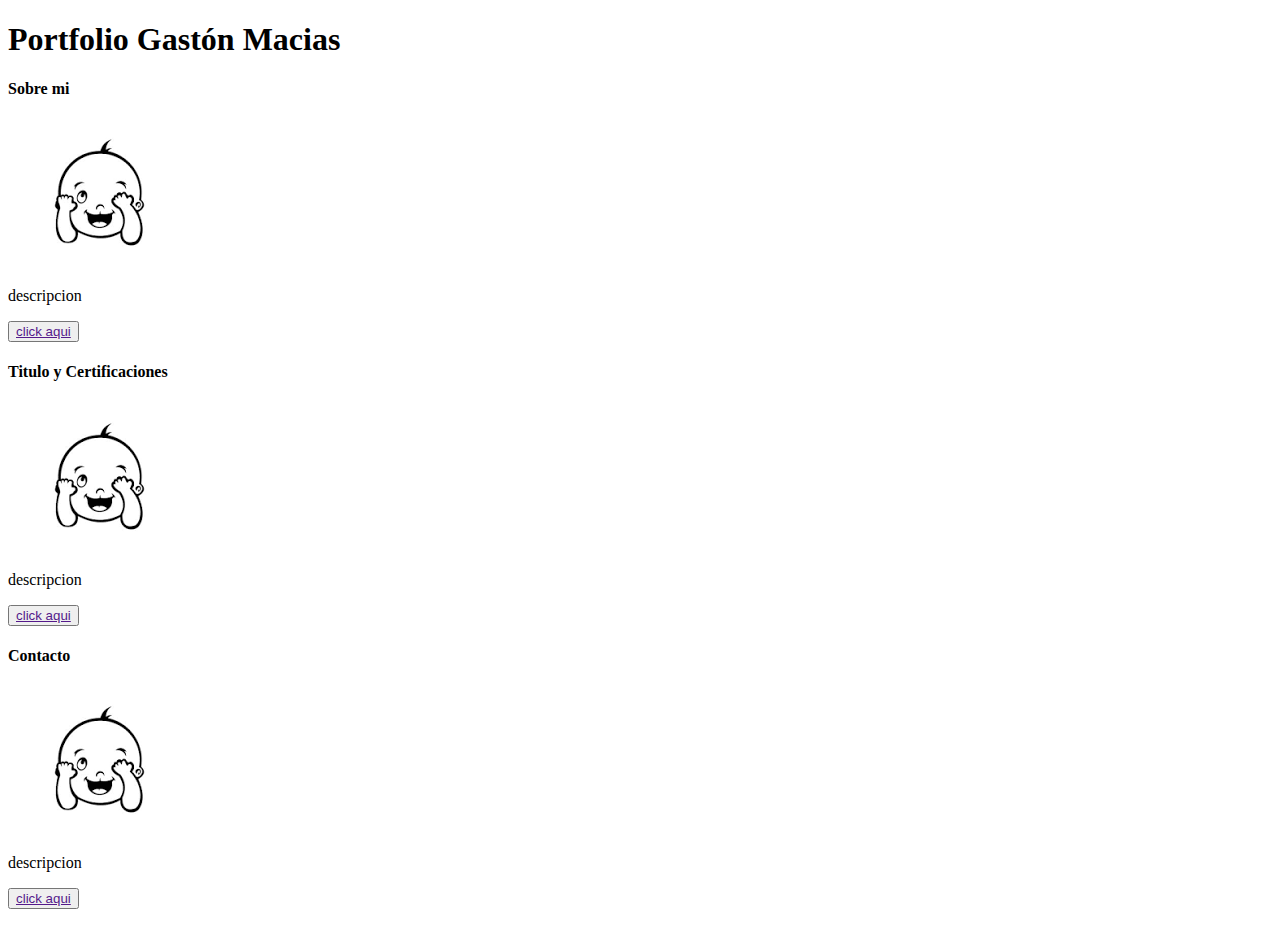
==== index.html @ 947e90dc "primeros pasos de estructura" ====
<!DOCTYPE html>
<html lang="es">

<head>
    <meta charset="UTF-8">
    <meta name="viewport" content="width=device-width, initial-scale=1.0">
    <link rel="stylesheet" href="stylos/styles.css">
    <title>Portfolio Gastón Macias</title>
</head>

<body>
    <!-- <nav>
        <ul>
            <li></li>
            <li></li>
            <li></li>
        </ul>
    </nav> -->

    <header>
        <h1>Portfolio Gastón Macias</h1>
    </header>

    <main>

        <section>
            <div class="card-container">

                <div class="card">
                    <h4 class="card-title">Sobre mi</h4>
                    <img src="[data-uri]"
                        alt="" class="card-img">
                    <div class="card-body">

                        <p>descripcion</p>
                        <button><a href="">click aqui</a></button>

                    </div>
                </div>
                <div class="card">
                    <h4 class="card-title">Titulo y Certificaciones</h4>
                    <img src="[data-uri]"
                        alt="" class="card-img">
                    <div class="card-body">

                        <p>descripcion</p>
                        <button><a href="">click aqui</a></button>
                    </div>
                </div>
                <div class="card">
                    <h4 class="card-title">Contacto</h4>
                    <img src="[data-uri]"
                        alt="" class="card-img">
                    <div class="card-body">

                        <p>descripcion</p>
                        <button><a href="">click aqui</a></button>
                    </div>
                </div>
                <!-- <div class="card">
                    <h4 class="card-title">card title</h4>
                    <img src="" alt="" class="card-img">
                <div class="card-body">
                    
                    <p>descripcion</p>
                    <a href="">click aqui</a>
                </div> 
            </div> -->
            </div>
        </section>

        <section>
            <footer>
                <p></p>
            </footer>
        </section>

    </main>


</body>

</html>
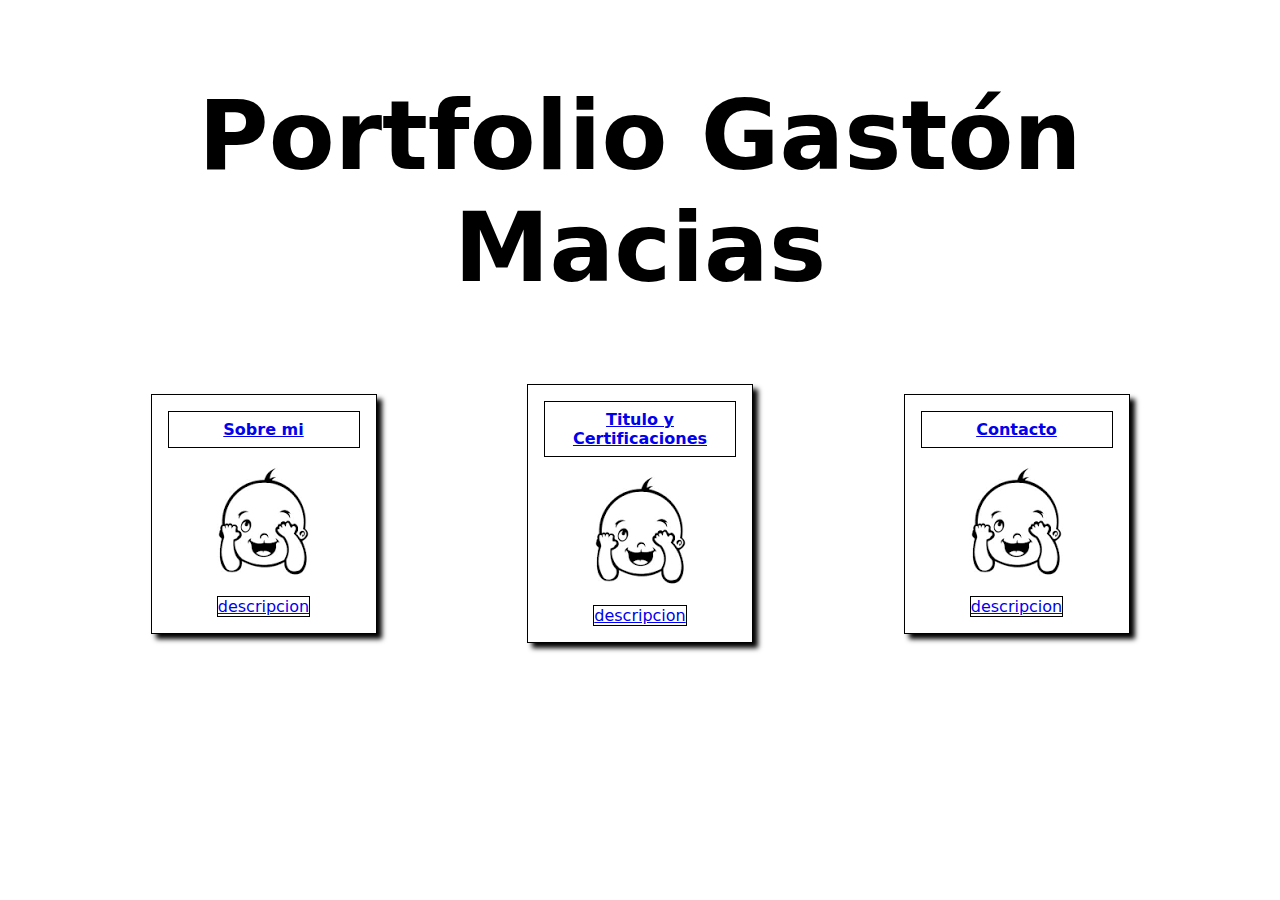
==== commit 5f799b85: "mejoras en el main" ====
--- a/index.html
+++ b/index.html
@@ -9,14 +9,6 @@
 </head>
 
 <body>
-    <!-- <nav>
-        <ul>
-            <li></li>
-            <li></li>
-            <li></li>
-        </ul>
-    </nav> -->
-
     <header>
         <h1>Portfolio Gastón Macias</h1>
     </header>
@@ -25,39 +17,41 @@
 
         <section>
             <div class="card-container">
+                <a href="sobreMi.html" target="_blank">
+                    <div class="card">
+                        <h4 class="card-title">Sobre mi</h4>
+                        <img src="[data-uri]"
+                            alt="" class="card-img">
+                        <div class="card-body">
 
-                <div class="card">
-                    <h4 class="card-title">Sobre mi</h4>
-                    <img src="[data-uri]"
-                        alt="" class="card-img">
-                    <div class="card-body">
+                            <p>descripcion</p>
+                        </div>
+                    </div>
+                </a>
+                <a href="#" target="_blank">
+                    <div class="card">
+                        <h4 class="card-title">Titulo y Certificaciones</h4>
+                        <img src="[data-uri]"
+                            alt="" class="card-img">
+                        <div class="card-body">
+                            <p>descripcion</p>
+                        </div>
+                    </div>
+                </a>
+                <a href="#" target="_blank">
+                    <div class="card">
+                        <h4 class="card-title">Contacto</h4>
+                        <img src="[data-uri]"
+                            alt="" class="card-img">
+                        <div class="card-body">
+                            <p>descripcion</p>
+                        </div>
+                    </div>
+                </a>
+            </div>
 
-                        <p>descripcion</p>
-                        <button><a href="">click aqui</a></button>
-
-                    </div>
-                </div>
-                <div class="card">
-                    <h4 class="card-title">Titulo y Certificaciones</h4>
-                    <img src="[data-uri]"
-                        alt="" class="card-img">
-                    <div class="card-body">
-
-                        <p>descripcion</p>
-                        <button><a href="">click aqui</a></button>
-                    </div>
-                </div>
-                <div class="card">
-                    <h4 class="card-title">Contacto</h4>
-                    <img src="[data-uri]"
-                        alt="" class="card-img">
-                    <div class="card-body">
-
-                        <p>descripcion</p>
-                        <button><a href="">click aqui</a></button>
-                    </div>
-                </div>
-                <!-- <div class="card">
+            <!--<a href="" target="_blank">
+             <div class="card">
                     <h4 class="card-title">card title</h4>
                     <img src="" alt="" class="card-img">
                 <div class="card-body">
@@ -65,7 +59,8 @@
                     <p>descripcion</p>
                     <a href="">click aqui</a>
                 </div> 
-            </div> -->
+            </div>
+        </a> -->
             </div>
         </section>
 
--- a/stylos/styles.css
+++ b/stylos/styles.css
@@ -0,0 +1,44 @@
+* {
+    margin: 0;
+    padding: 0;
+    box-sizing: border-box;
+    font-family: system-ui, -apple-system, BlinkMacSystemFont, 'Segoe UI', Roboto, Oxygen, Ubuntu, Cantarell, 'Open Sans', 'Helvetica Neue', sans-serif;
+}
+
+header {
+    text-align: center;
+    margin: 5rem 0;
+    font-size: 3rem;
+}
+
+.card-container {
+    display: flex;
+    align-items: center;
+    justify-content: space-evenly;
+}
+
+.card {
+    display: flex;
+    flex-direction: column;
+    align-items: center;
+    border: 1px solid black;
+    padding: 1rem;
+    box-shadow: 5px 5px 5px black;
+}
+
+.card-title {
+    border: 1px solid black;
+    padding: 0.5rem;
+    width: 12rem;
+    text-align: center;
+    /* box-shadow: 5px 5px 5px black; */
+}
+
+/* .card-img {
+    box-shadow: 5px 5px 5px black;
+} */
+
+.card-body {
+    text-align: center;
+    border: 1px solid black;
+}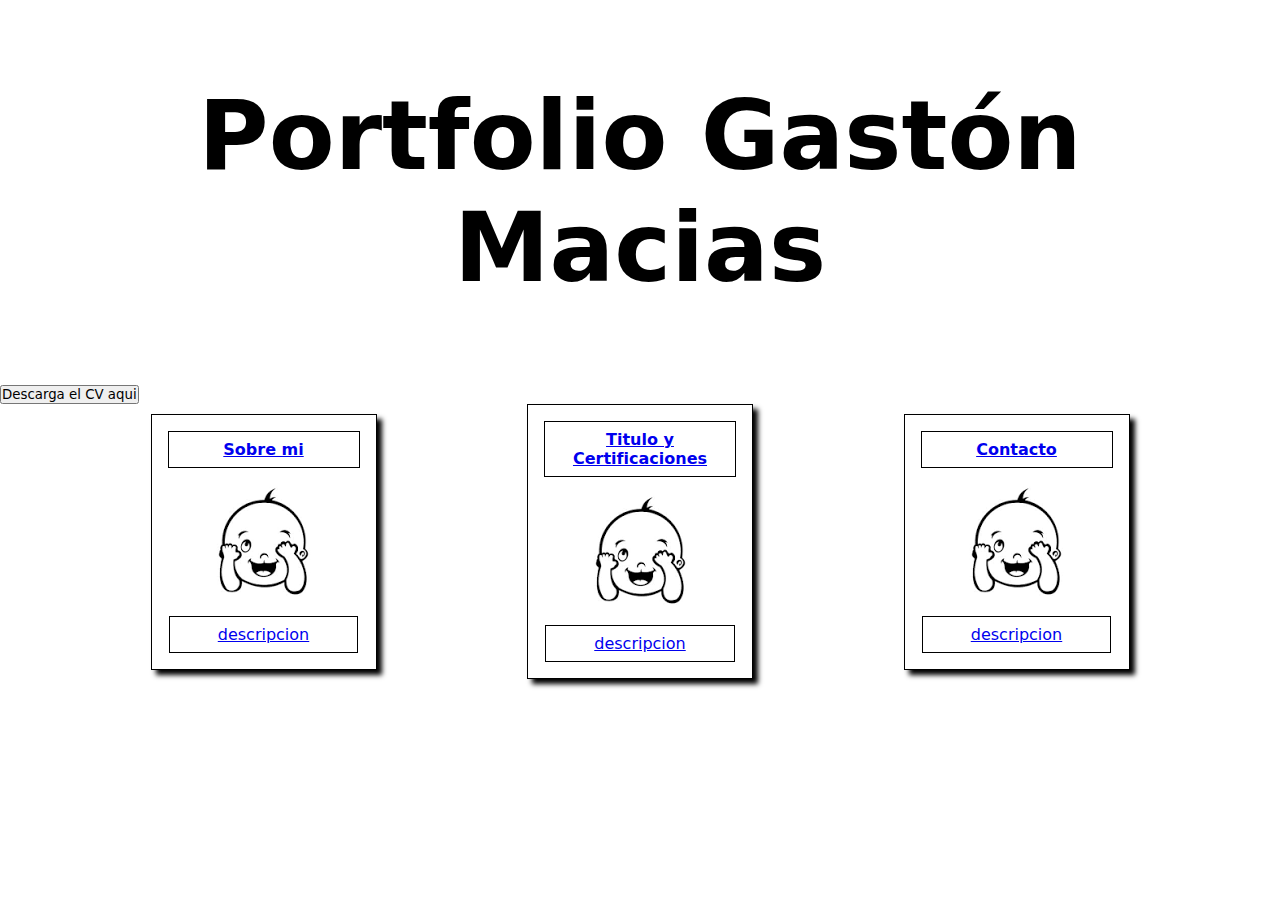
==== commit 4c519942: "agregado boton-cv" ====
--- a/index.html
+++ b/index.html
@@ -14,6 +14,9 @@
     </header>
 
     <main>
+        <div class="container-btn">
+            <button class="btn-cv">Descarga el CV aqui</button>
+        </div>
 
         <section>
             <div class="card-container">
--- a/stylos/styles.css
+++ b/stylos/styles.css
@@ -4,6 +4,8 @@
     box-sizing: border-box;
     font-family: system-ui, -apple-system, BlinkMacSystemFont, 'Segoe UI', Roboto, Oxygen, Ubuntu, Cantarell, 'Open Sans', 'Helvetica Neue', sans-serif;
 }
+
+/* ESTILOS PARA INDEX.HTML */
 
 header {
     text-align: center;
@@ -41,4 +43,27 @@
 .card-body {
     text-align: center;
     border: 1px solid black;
+    padding: 0.5rem 3rem;
+}
+
+/* ESTILOS PARA SOBRE MI.HTML */
+
+.sobreMi-header {
+    text-align: left;
+    margin-left: 2rem;
+    display: flex;
+    justify-content: space-around;
+}
+
+.sobreMi-container{
+    display: flex;
+    justify-content: center;
+    align-items: center;
+}
+
+.sobreMi-habilidades {
+    display: flex;
+    align-items: center;
+    justify-content: space-evenly;
+    margin-top: 3rem;
 }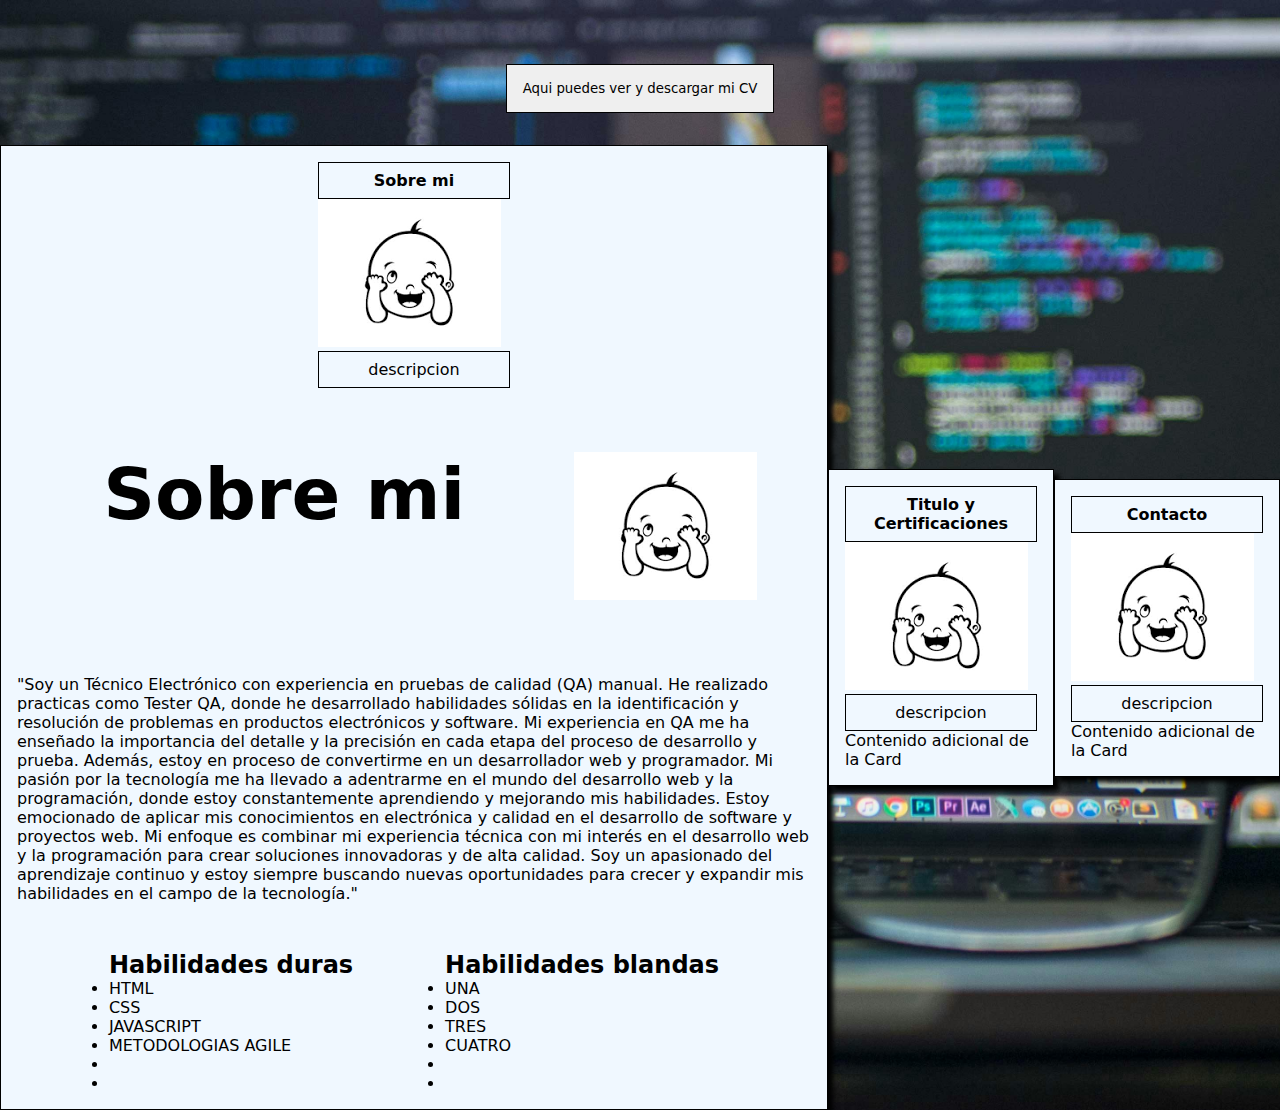
==== commit 7b750522: "agregado sobre mi al index" ====
--- a/index.html
+++ b/index.html
@@ -4,23 +4,154 @@
 <head>
     <meta charset="UTF-8">
     <meta name="viewport" content="width=device-width, initial-scale=1.0">
+    <link rel="preconnect" href="https://fonts.googleapis.com">
+    <link rel="preconnect" href="https://fonts.gstatic.com" crossorigin>
+    <link href="https://fonts.googleapis.com/css2?family=Handlee&family=Kode+Mono:wght@400..700&display=swap"
+        rel="stylesheet">
     <link rel="stylesheet" href="stylos/styles.css">
     <title>Portfolio Gastón Macias</title>
 </head>
 
 <body>
-    <header>
-        <h1>Portfolio Gastón Macias</h1>
+    <header class="header-nombre">
+        <h1 id="prueba"></h1>
     </header>
 
     <main>
         <div class="container-btn">
-            <button class="btn-cv">Descarga el CV aqui</button>
+            <a href="./CV/CV Gaston Macias.pdf" target="_blank" class="CV"><button class="btn-cv">Aqui puedes ver y
+                    descargar mi CV</button></a>
         </div>
 
         <section>
+            <!-- contenedor de cards -->
             <div class="card-container">
-                <a href="sobreMi.html" target="_blank">
+
+                <!-- card 1 -->
+                <div class="card" onclick="expandCard(this)">
+                    <div class="card-front">
+                        <h4 class="card-title">Sobre mi</h4>
+                        <img src="[data-uri]"
+                            alt="" class="card-img">
+                        <div class="card-body">
+                            <p>descripcion</p>
+                        </div>
+                    </div>
+                    <!-- parte trasera de card1 -->
+                    <div class="card-back">
+                        <header class="sobreMi-header">
+                            <div>
+                                <h2 class="sobreMi-titulo">Sobre mi</h2>
+                            </div>
+
+                            <div>
+                                <img src="[data-uri]"
+                                    alt="">
+                            </div>
+                        </header>
+
+                        <section class="sobreMi">
+                            <div class="sobreMi-container">
+
+                                <div class="sobreMi-descripcion">
+                                    <p class="descripcion">"Soy un Técnico Electrónico con experiencia en pruebas de
+                                        calidad (QA) manual. He realizado practicas como Tester QA, donde he
+                                        desarrollado
+                                        habilidades sólidas en la identificación y resolución de problemas en productos
+                                        electrónicos y software. Mi experiencia en QA me ha enseñado la importancia del
+                                        detalle y la precisión en cada etapa del proceso de desarrollo y prueba.
+
+                                        Además, estoy en proceso de convertirme en un desarrollador web y programador.
+                                        Mi pasión por la tecnología me ha llevado a adentrarme en el mundo del
+                                        desarrollo web y la programación, donde estoy constantemente aprendiendo y
+                                        mejorando mis habilidades. Estoy emocionado de aplicar mis conocimientos en
+                                        electrónica y calidad en el desarrollo de software y proyectos web.
+
+                                        Mi enfoque es combinar mi experiencia técnica con mi interés en el desarrollo
+                                        web y la programación para crear soluciones innovadoras y de alta calidad. Soy
+                                        un apasionado del aprendizaje continuo y estoy siempre buscando nuevas
+                                        oportunidades para crecer y expandir mis habilidades en el campo de la
+                                        tecnología."
+                                    </p>
+                                </div>
+                            </div>
+
+                            <div class="sobreMi-habilidades">
+                                <div class="habilidadesDuras">
+                                    <h2 class="habilidades-titulo">Habilidades duras</h2>
+                                    <ul class="habilidades-lista">
+                                        <li>HTML</li>
+                                        <li>CSS</li>
+                                        <li>JAVASCRIPT</li>
+                                        <li>METODOLOGIAS AGILE</li>
+                                        <li></li>
+                                        <li></li>
+                                    </ul>
+                                </div>
+                                <div class="habilidadesBlandas">
+                                    <h2 class="habilidades-titulo">Habilidades blandas</h2>
+                                    <ul class="habilidades-lista">
+                                        <li>UNA</li>
+                                        <li>DOS</li>
+                                        <li>TRES</li>
+                                        <li>CUATRO</li>
+                                        <li></li>
+                                        <li></li>
+                                    </ul>
+                                </div>
+                            </div>
+                        </section>
+                    </div>
+                </div>
+
+                <div class="card" onclick="expandCard(this)">
+                    <div class="card-front">
+                        <h4 class="card-title">Titulo y Certificaciones</h4>
+                        <img src="[data-uri]"
+                            alt="" class="card-img">
+                        <div class="card-body">
+                            <p>descripcion</p>
+                        </div>
+                    </div>
+                    <div class="card-back">
+                        <p>Contenido adicional de la Card</p>
+                    </div>
+                </div>
+
+                <div class="card" onclick="expandCard(this)">
+                    <div class="card-front">
+                        <h4 class="card-title">Contacto</h4>
+                        <img src="[data-uri]"
+                            alt="" class="card-img">
+                        <div class="card-body">
+                            <p>descripcion</p>
+                        </div>
+                    </div>
+                    <div class="card-back">
+                        <p>Contenido adicional de la Card</p>
+                    </div>
+                </div>
+
+
+            </div>
+        </section>
+
+        <section>
+            <footer>
+                <p></p>
+            </footer>
+        </section>
+
+    </main>
+
+
+    <script src="./javascript/js.js"></script>
+</body>
+
+</html>
+
+
+<!-- <a href="sobreMi.html" target="_blank">
                     <div class="card">
                         <h4 class="card-title">Sobre mi</h4>
                         <img src="[data-uri]"
@@ -30,8 +161,8 @@
                             <p>descripcion</p>
                         </div>
                     </div>
-                </a>
-                <a href="#" target="_blank">
+                </a> -->
+<!-- <a href="#" target="_blank">
                     <div class="card">
                         <h4 class="card-title">Titulo y Certificaciones</h4>
                         <img src="[data-uri]"
@@ -50,32 +181,4 @@
                             <p>descripcion</p>
                         </div>
                     </div>
-                </a>
-            </div>
-
-            <!--<a href="" target="_blank">
-             <div class="card">
-                    <h4 class="card-title">card title</h4>
-                    <img src="" alt="" class="card-img">
-                <div class="card-body">
-                    
-                    <p>descripcion</p>
-                    <a href="">click aqui</a>
-                </div> 
-            </div>
-        </a> -->
-            </div>
-        </section>
-
-        <section>
-            <footer>
-                <p></p>
-            </footer>
-        </section>
-
-    </main>
-
-
-</body>
-
-</html>+                </a> -->--- a/stylos/styles.css
+++ b/stylos/styles.css
@@ -7,16 +7,42 @@
 
 /* ESTILOS PARA INDEX.HTML */
 
+body {
+    background-image: url("../img/codigo.jpg");
+    background-repeat: no-repeat;
+    background-size: cover;
+}
+
 header {
     text-align: center;
-    margin: 5rem 0;
+    margin: 4rem 0;
     font-size: 3rem;
+}
+
+header h1 {
+    color: white;
+}
+
+.container-btn {
+    text-align: center;
+    margin: 2rem 0;
+}
+
+.btn-cv {
+    border: 1px solid black;
+    padding: 1rem;
+}
+
+.btn-cv:hover {
+    background-color: black;
+    color: white;
 }
 
 .card-container {
     display: flex;
     align-items: center;
     justify-content: space-evenly;
+    
 }
 
 .card {
@@ -26,6 +52,11 @@
     border: 1px solid black;
     padding: 1rem;
     box-shadow: 5px 5px 5px black;
+    background-color: aliceblue;
+}
+
+.card:hover {
+    transform: scale(1.1);
 }
 
 .card-title {
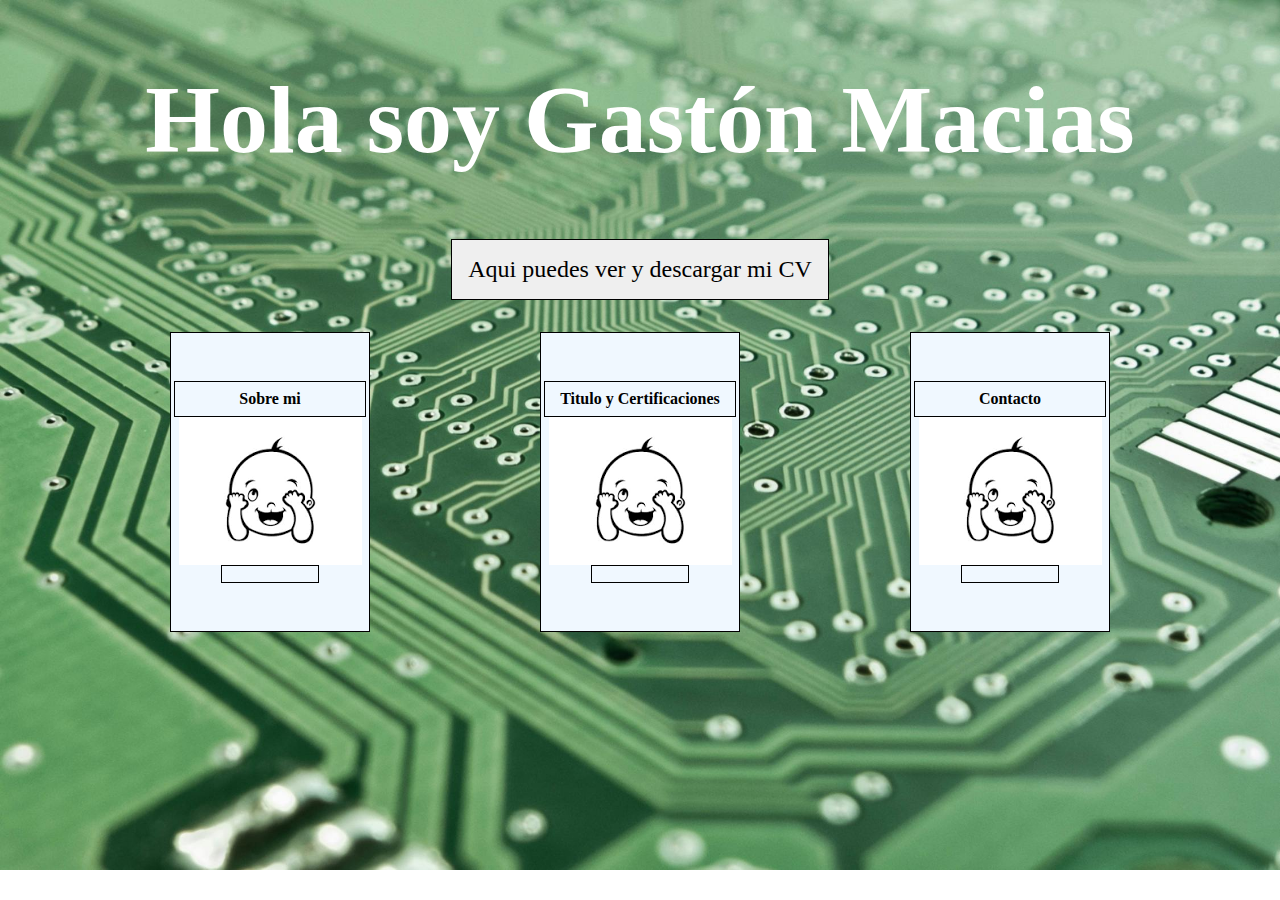
==== commit ec0c5960: "algunos cambios detalles" ====
--- a/index.html
+++ b/index.html
@@ -6,8 +6,7 @@
     <meta name="viewport" content="width=device-width, initial-scale=1.0">
     <link rel="preconnect" href="https://fonts.googleapis.com">
     <link rel="preconnect" href="https://fonts.gstatic.com" crossorigin>
-    <link href="https://fonts.googleapis.com/css2?family=Handlee&family=Kode+Mono:wght@400..700&display=swap"
-        rel="stylesheet">
+    <link href="https://fonts.googleapis.com/css2?family=Fira+Code:wght@300..700&display=swap" rel="stylesheet">
     <link rel="stylesheet" href="stylos/styles.css">
     <title>Portfolio Gastón Macias</title>
 </head>
@@ -34,7 +33,7 @@
                         <img src="[data-uri]"
                             alt="" class="card-img">
                         <div class="card-body">
-                            <p>descripcion</p>
+                            <p></p>
                         </div>
                     </div>
                     <!-- parte trasera de card1 -->
@@ -54,8 +53,8 @@
                             <div class="sobreMi-container">
 
                                 <div class="sobreMi-descripcion">
-                                    <p class="descripcion">"Soy un Técnico Electrónico con experiencia en pruebas de
-                                        calidad (QA) manual. He realizado practicas como Tester QA, donde he
+                                    <p class="descripcion">"Soy Técnico Electrónico con experiencia en pruebas de
+                                        calidad (QA) manual. Realize practicas como Tester QA, donde he
                                         desarrollado
                                         habilidades sólidas en la identificación y resolución de problemas en productos
                                         electrónicos y software. Mi experiencia en QA me ha enseñado la importancia del
@@ -80,23 +79,24 @@
                                 <div class="habilidadesDuras">
                                     <h2 class="habilidades-titulo">Habilidades duras</h2>
                                     <ul class="habilidades-lista">
-                                        <li>HTML</li>
-                                        <li>CSS</li>
-                                        <li>JAVASCRIPT</li>
-                                        <li>METODOLOGIAS AGILE</li>
-                                        <li></li>
-                                        <li></li>
+                                        <li>Conocimientos Tecnicos Electronicos</li>
+                                        <li>Conocimiento del ciclo de vida y desarrollo del software</li>
+                                        <li>Capacidad de analisis</li>
+                                        <li>Conocimientos de metodologias de pruebas</li>
+                                        <li>Conocimiento de herramientas de Frontend (HTML, CSS y Javascript al momento)</li>
+                                        
                                     </ul>
                                 </div>
                                 <div class="habilidadesBlandas">
                                     <h2 class="habilidades-titulo">Habilidades blandas</h2>
                                     <ul class="habilidades-lista">
-                                        <li>UNA</li>
-                                        <li>DOS</li>
-                                        <li>TRES</li>
-                                        <li>CUATRO</li>
-                                        <li></li>
-                                        <li></li>
+                                        <li>Autodidacta</li>
+                                        <li>Trabajo en equipo</li>
+                                        <li>Adaptabilidad</li>
+                                        <li>Pensamiento Critico</li>
+                                        <li>Pensamiento Creativo</li>
+                                        <li>Atencion al detalle</li>
+                                        <li>Resolucion de problemas</li>
                                     </ul>
                                 </div>
                             </div>
@@ -110,7 +110,7 @@
                         <img src="[data-uri]"
                             alt="" class="card-img">
                         <div class="card-body">
-                            <p>descripcion</p>
+                            <p></p>
                         </div>
                     </div>
                     <div class="card-back">
@@ -124,7 +124,7 @@
                         <img src="[data-uri]"
                             alt="" class="card-img">
                         <div class="card-body">
-                            <p>descripcion</p>
+                            <p></p>
                         </div>
                     </div>
                     <div class="card-back">
--- a/stylos/styles.css
+++ b/stylos/styles.css
@@ -2,24 +2,25 @@
     margin: 0;
     padding: 0;
     box-sizing: border-box;
-    font-family: system-ui, -apple-system, BlinkMacSystemFont, 'Segoe UI', Roboto, Oxygen, Ubuntu, Cantarell, 'Open Sans', 'Helvetica Neue', sans-serif;
+    font-family: "Handlee", cursive;
 }
-
 /* ESTILOS PARA INDEX.HTML */
 
 body {
-    background-image: url("../img/codigo.jpg");
+    background-image: url("../img/placa.jpg");
     background-repeat: no-repeat;
     background-size: cover;
+    gap: 2rem;
+    margin-top: 3rem;
 }
 
-header {
+.header-nombre {
     text-align: center;
     margin: 4rem 0;
     font-size: 3rem;
 }
 
-header h1 {
+.header-nombre h1 {
     color: white;
 }
 
@@ -31,32 +32,70 @@
 .btn-cv {
     border: 1px solid black;
     padding: 1rem;
+    font-size: 1.5rem;
 }
 
 .btn-cv:hover {
     background-color: black;
     color: white;
+    box-shadow: 5px 5px 5px rgb(36, 251, 3);
 }
 
 .card-container {
     display: flex;
     align-items: center;
     justify-content: space-evenly;
-    
 }
 
 .card {
     display: flex;
     flex-direction: column;
     align-items: center;
-    border: 1px solid black;
     padding: 1rem;
-    box-shadow: 5px 5px 5px black;
     background-color: aliceblue;
+    width: 200px;
+    height: 300px;
+    border: 1px solid #000;
+    transition: transform 0.5s, width 0.5s, height 0.5s;
+    cursor: pointer;
+
 }
 
 .card:hover {
-    transform: scale(1.1);
+    box-shadow: 5px 5px 5px rgb(36, 251, 3);
+}
+
+.card.expanded {
+    width: 80%;
+    height: 90vh;
+    /* 90% de la altura de la ventana */
+    position: fixed;
+    top: 50%;
+    left: 50%;
+    transform: translate(-50%, -50%);
+    overflow-y: auto;
+}
+
+.card-front {
+    display: flex;
+    align-items: center;
+    justify-content: center;
+    flex-direction: column;
+    height: 100%;
+}
+
+.card-back {
+    display: none;
+    height: 100%;
+    overflow-y: auto;
+}
+
+.card.expanded .card-front {
+    display: none;
+}
+
+.card.expanded .card-back {
+    display: block;
 }
 
 .card-title {
@@ -64,12 +103,7 @@
     padding: 0.5rem;
     width: 12rem;
     text-align: center;
-    /* box-shadow: 5px 5px 5px black; */
 }
-
-/* .card-img {
-    box-shadow: 5px 5px 5px black;
-} */
 
 .card-body {
     text-align: center;
@@ -77,19 +111,35 @@
     padding: 0.5rem 3rem;
 }
 
-/* ESTILOS PARA SOBRE MI.HTML */
+
+/* ESTILOS PARA SOBRE MI */
+
+.card-back {
+    background-color: #292929;
+}
 
 .sobreMi-header {
-    text-align: left;
+    text-align: center;
     margin-left: 2rem;
     display: flex;
+    align-items: center;
     justify-content: space-around;
 }
 
-.sobreMi-container{
+.sobreMi-container {
     display: flex;
     justify-content: center;
     align-items: center;
+}
+
+.sobreMi-titulo {
+    color: white;
+    font-size: 3rem;
+}
+
+.descripcion {
+    font-size: 1.5rem;
+    color: white;
 }
 
 .sobreMi-habilidades {
@@ -97,4 +147,21 @@
     align-items: center;
     justify-content: space-evenly;
     margin-top: 3rem;
+}
+
+.habilidades-titulo {
+    color: white;
+}
+
+.habilidades-lista {
+    color: white;
+}
+
+
+/* media queries */
+
+@media screen and (max-width: 320px) {
+    body {
+        flex-direction: column;
+    }
 }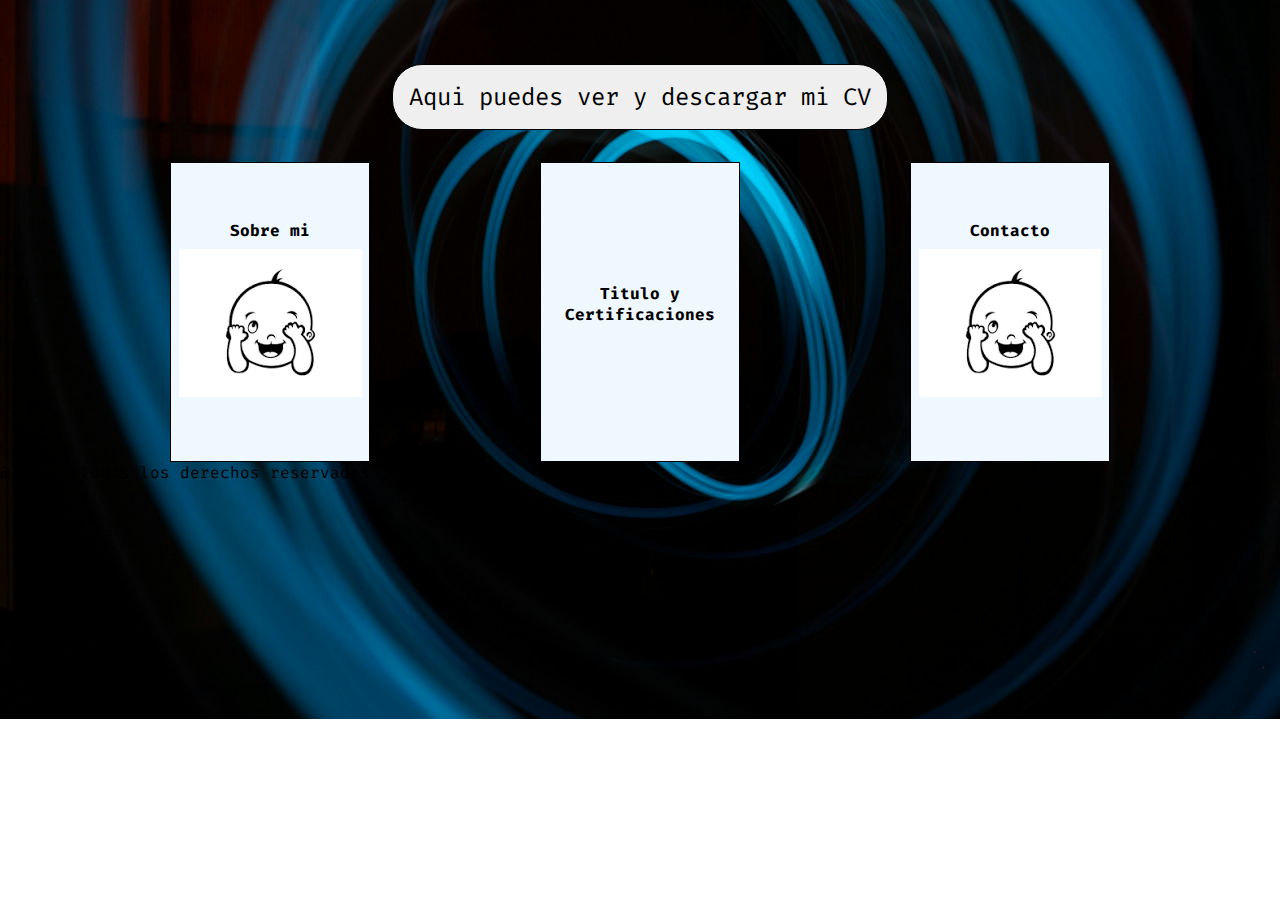
==== commit 35e25bae: "cambios a la segunda card titulos y certificados" ====
--- a/index.html
+++ b/index.html
@@ -13,7 +13,7 @@
 
 <body>
     <header class="header-nombre">
-        <h1 id="prueba"></h1>
+        <h1 id="typed-text"></h1>
     </header>
 
     <main>
@@ -45,7 +45,7 @@
 
                             <div>
                                 <img src="[data-uri]"
-                                    alt="">
+                                    alt="" class="sobreMi-img">
                             </div>
                         </header>
 
@@ -83,8 +83,9 @@
                                         <li>Conocimiento del ciclo de vida y desarrollo del software</li>
                                         <li>Capacidad de analisis</li>
                                         <li>Conocimientos de metodologias de pruebas</li>
-                                        <li>Conocimiento de herramientas de Frontend (HTML, CSS y Javascript al momento)</li>
-                                        
+                                        <li>Conocimiento de herramientas de Frontend (HTML, CSS y Javascript al momento)
+                                        </li>
+
                                     </ul>
                                 </div>
                                 <div class="habilidadesBlandas">
@@ -104,11 +105,10 @@
                     </div>
                 </div>
 
-                <div class="card" onclick="expandCard(this)">
+                <div class="card card-img-titulos" onclick="expandCard(this)">
                     <div class="card-front">
                         <h4 class="card-title">Titulo y Certificaciones</h4>
-                        <img src="[data-uri]"
-                            alt="" class="card-img">
+                        <img src="" alt="" class="">
                         <div class="card-body">
                             <p></p>
                         </div>
@@ -138,7 +138,7 @@
 
         <section>
             <footer>
-                <p></p>
+                <p class="footer-p">@ 2024. Todos los derechos reservados</p>
             </footer>
         </section>
 
--- a/stylos/styles.css
+++ b/stylos/styles.css
@@ -2,12 +2,12 @@
     margin: 0;
     padding: 0;
     box-sizing: border-box;
-    font-family: "Handlee", cursive;
+    font-family: "Fira Code", monospace;
 }
 /* ESTILOS PARA INDEX.HTML */
 
 body {
-    background-image: url("../img/placa.jpg");
+    background-image: url("../img/fondo.jpg");
     background-repeat: no-repeat;
     background-size: cover;
     gap: 2rem;
@@ -22,6 +22,7 @@
 
 .header-nombre h1 {
     color: white;
+    text-shadow: 7px 5px 5px rgba(187, 192, 232, 0.79);
 }
 
 .container-btn {
@@ -33,18 +34,21 @@
     border: 1px solid black;
     padding: 1rem;
     font-size: 1.5rem;
+    border-radius: 30px;
 }
 
 .btn-cv:hover {
-    background-color: black;
+    background-color: rgb(28, 45, 178);
     color: white;
-    box-shadow: 5px 5px 5px rgb(36, 251, 3);
+    box-shadow: 10px 10px 10px rgb(0, 30, 255);
+    
 }
 
 .card-container {
     display: flex;
     align-items: center;
     justify-content: space-evenly;
+    border-radius: 30px;
 }
 
 .card {
@@ -62,7 +66,9 @@
 }
 
 .card:hover {
-    box-shadow: 5px 5px 5px rgb(36, 251, 3);
+    box-shadow: 10px 10px 10px rgb(0, 30, 255);
+    background-color: rgb(28, 45, 178);
+    color: white;
 }
 
 .card.expanded {
@@ -99,7 +105,7 @@
 }
 
 .card-title {
-    border: 1px solid black;
+    /* border: 1px solid black; */
     padding: 0.5rem;
     width: 12rem;
     text-align: center;
@@ -107,7 +113,7 @@
 
 .card-body {
     text-align: center;
-    border: 1px solid black;
+    /* border: 1px solid black; */
     padding: 0.5rem 3rem;
 }
 
@@ -115,7 +121,9 @@
 /* ESTILOS PARA SOBRE MI */
 
 .card-back {
-    background-color: #292929;
+    background-image: url("../img/fondo.jpg");
+    background-repeat: no-repeat;
+    background-size: cover;
 }
 
 .sobreMi-header {
@@ -135,18 +143,20 @@
 .sobreMi-titulo {
     color: white;
     font-size: 3rem;
+    text-shadow: 7px 5px 5px rgba(187, 192, 232, 0.79);
 }
 
 .descripcion {
-    font-size: 1.5rem;
+    font-size: 1rem;
     color: white;
+    margin: 0 2rem;
 }
 
 .sobreMi-habilidades {
     display: flex;
-    align-items: center;
-    justify-content: space-evenly;
+    align-items: left;
     margin-top: 3rem;
+    flex-direction: column;
 }
 
 .habilidades-titulo {
@@ -157,6 +167,16 @@
     color: white;
 }
 
+.habilidadesDuras {
+    margin: 1rem;
+    padding: 1rem;  
+}
+
+.habilidadesBlandas{
+    margin: 1rem;
+    padding: 1rem;  
+}
+
 
 /* media queries */
 
